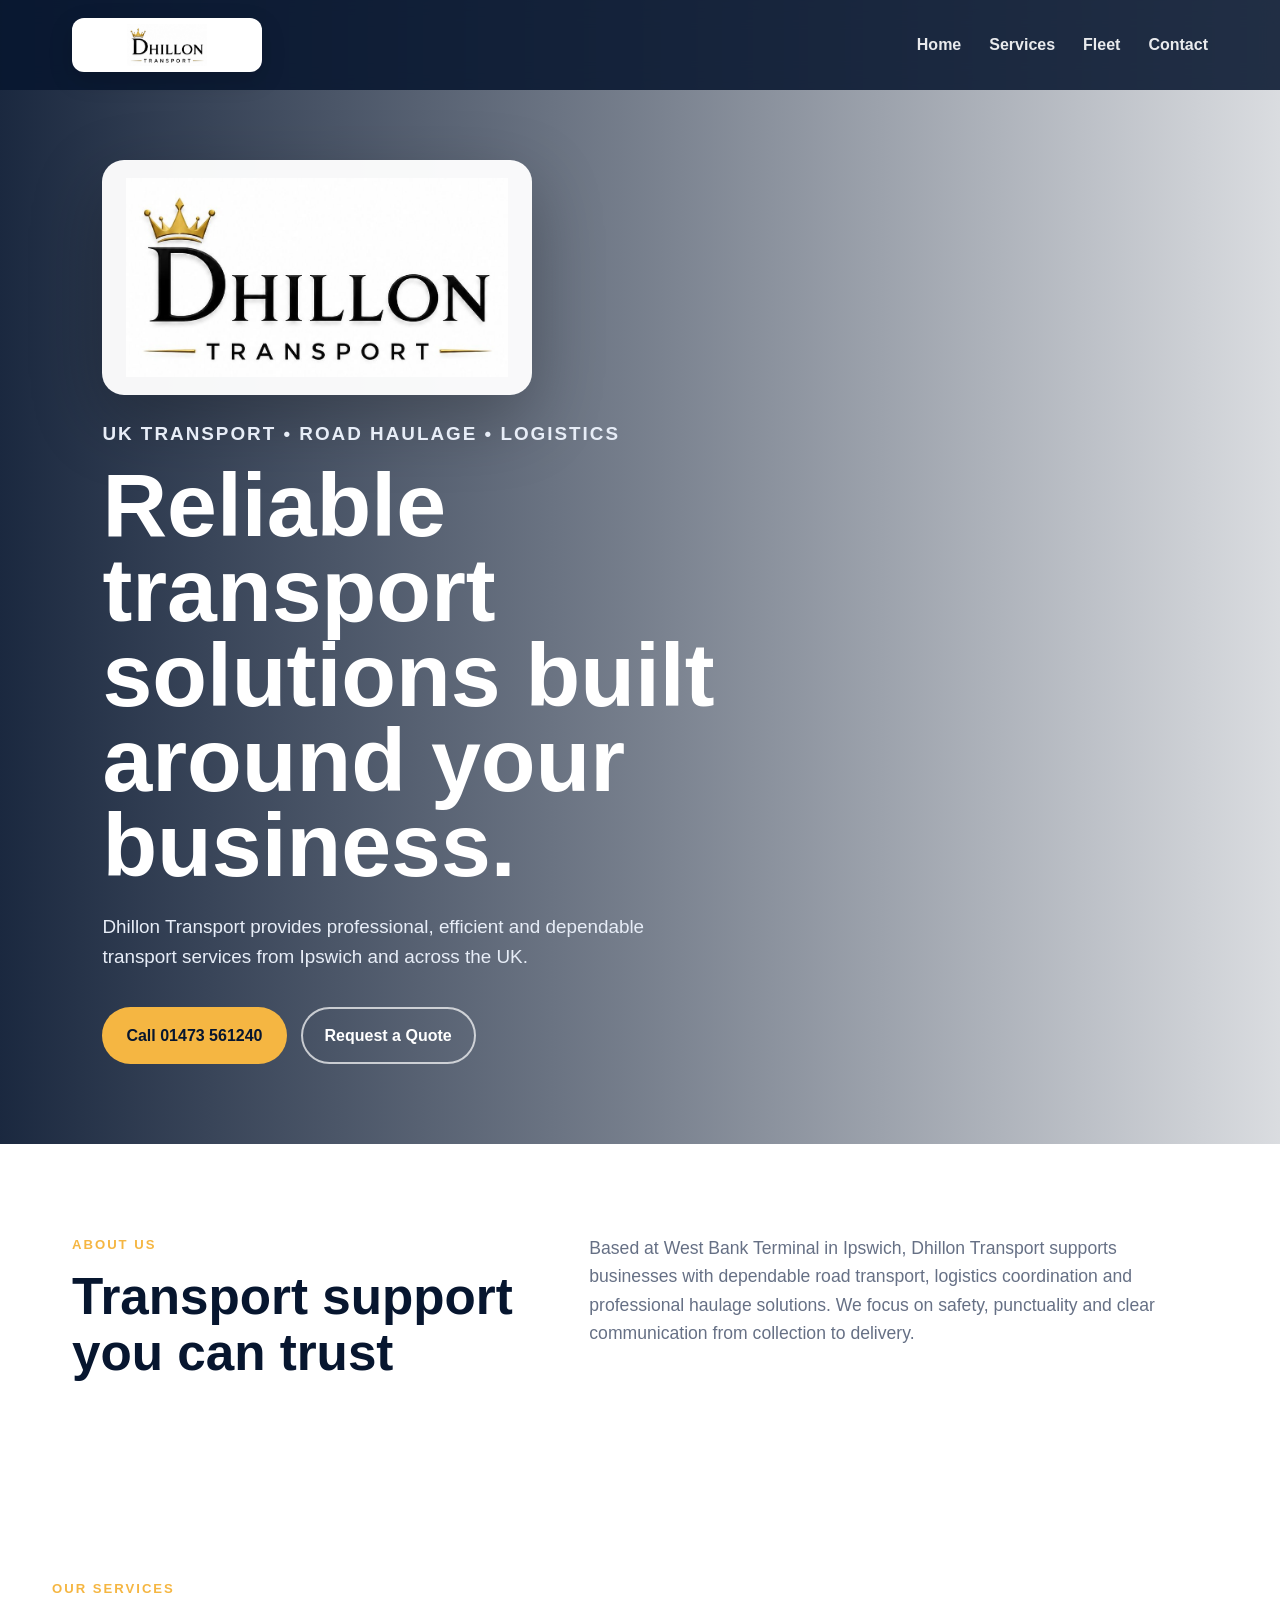
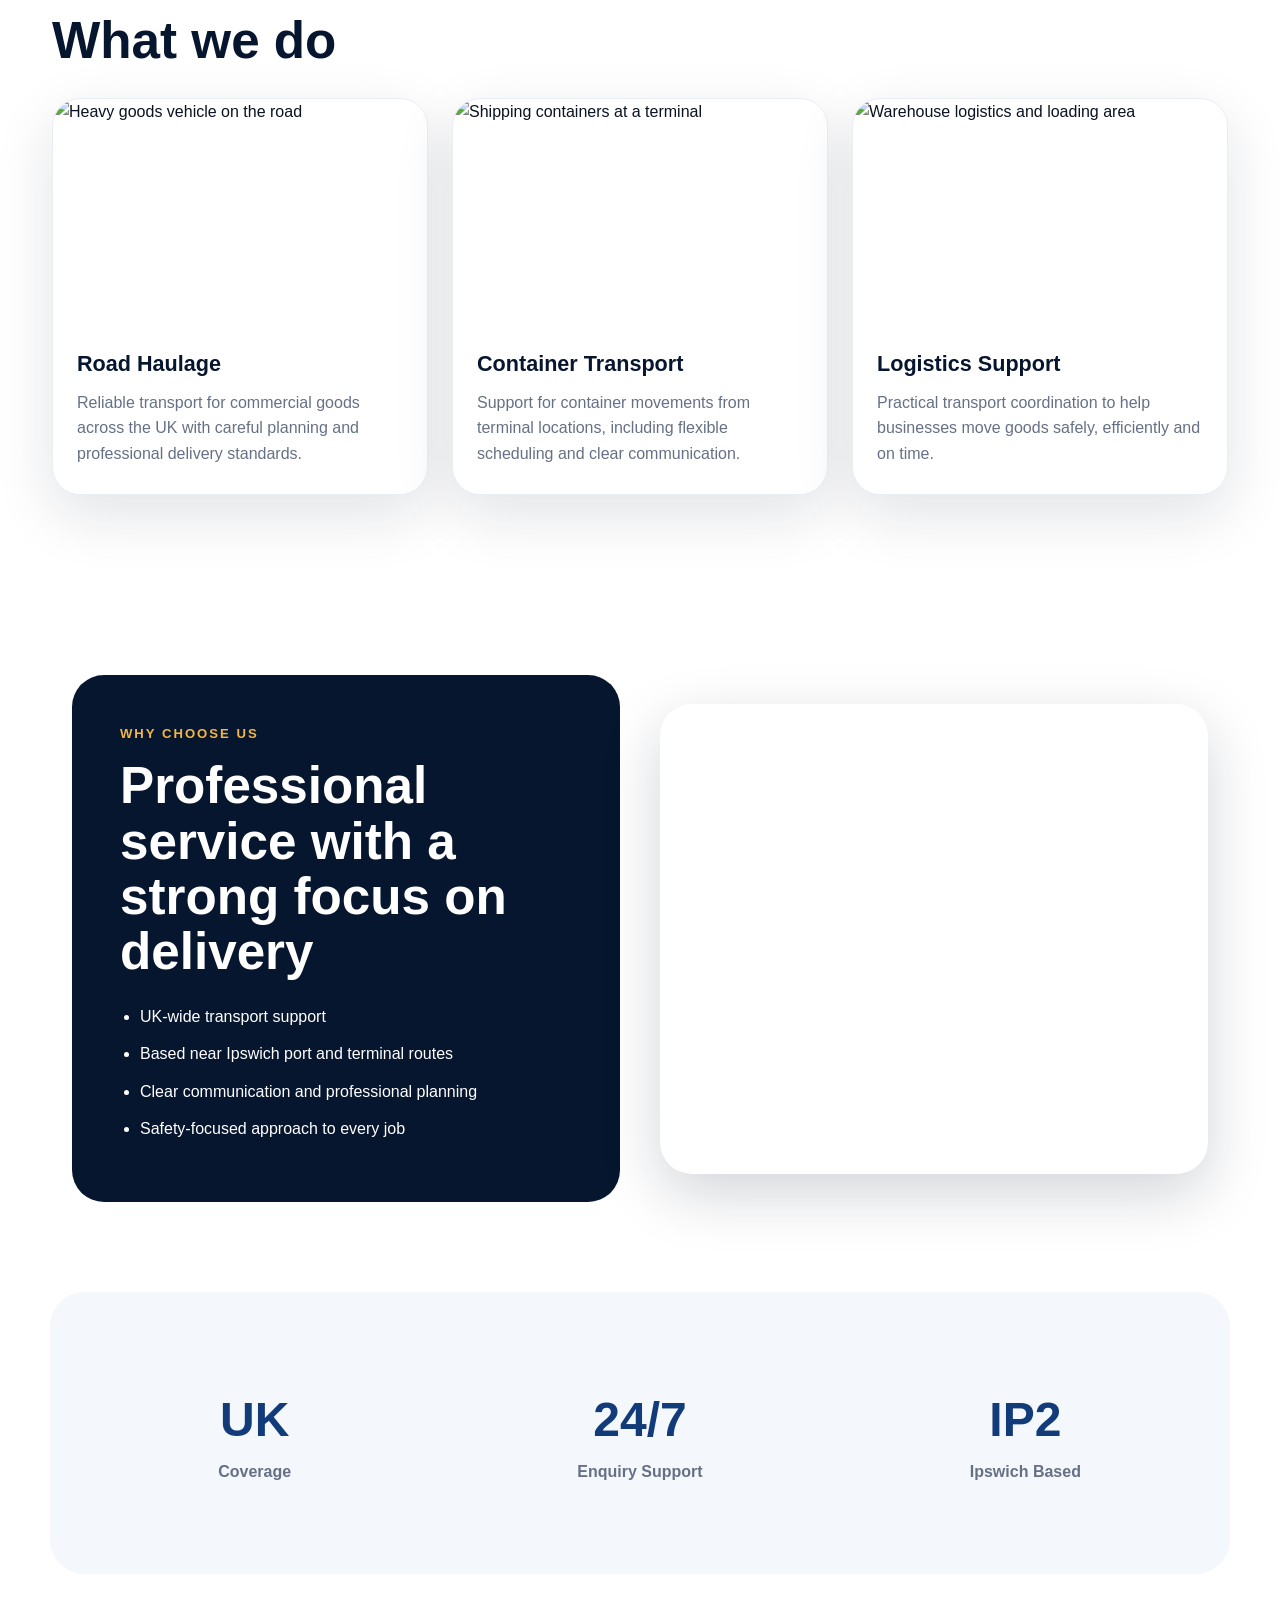
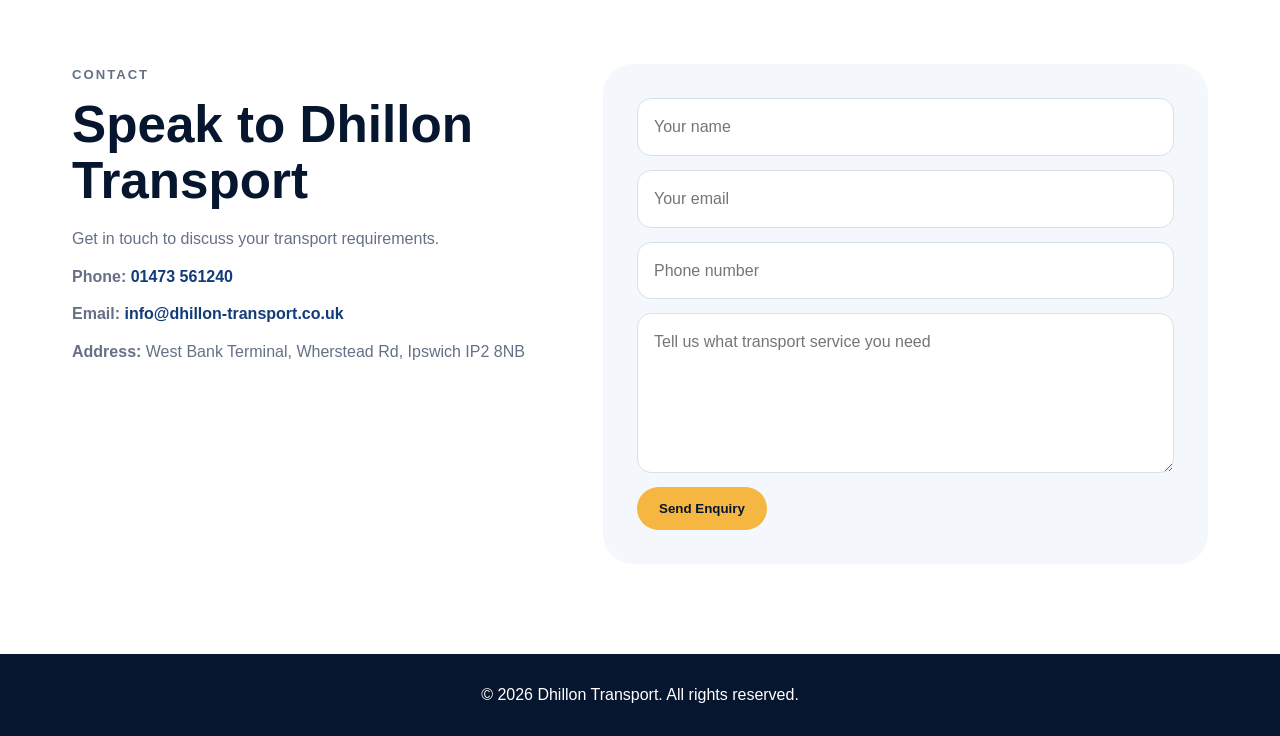
==== index.html @ 4a593ecd "Add files via upload" ====
<!DOCTYPE html>
<html lang="en">
<head>
  <meta charset="UTF-8" />
  <meta name="viewport" content="width=device-width, initial-scale=1.0" />
  <title>Dhillon Transport | UK Road Haulage & Logistics</title>
  <meta name="description" content="Dhillon Transport is a UK transport company based in Ipswich, providing reliable road haulage, container transport and logistics support." />
  <link rel="icon" type="image/png" href="favicon.png" />
  <link rel="stylesheet" href="style.css" />
</head>
<body>
  <header class="site-header">
    <nav class="navbar">
      <a href="#home" class="logo">
        <img src="images/dhillon-logo.jpg" alt="Dhillon Transport logo" class="brand-logo" />
      </a>
      <button class="menu-btn" id="menuBtn">☰</button>
      <div class="nav-links" id="navLinks">
        <a href="#home">Home</a>
        <a href="#services">Services</a>
        <a href="#fleet">Fleet</a>
        <a href="#contact">Contact</a>
      </div>
    </nav>
  </header>

  <main>
    <section id="home" class="hero">
      <div class="hero-overlay"></div>
      <div class="hero-content reveal">
        <img src="images/dhillon-logo.jpg" alt="Dhillon Transport" class="hero-logo" />
        <p class="tagline">UK Transport • Road Haulage • Logistics</p>
        <h1>Reliable transport solutions built around your business.</h1>
        <p>Dhillon Transport provides professional, efficient and dependable transport services from Ipswich and across the UK.</p>
        <div class="hero-actions">
          <a href="tel:01473561240" class="btn primary">Call 01473 561240</a>
          <a href="#contact" class="btn secondary">Request a Quote</a>
        </div>
      </div>
    </section>

    <section class="intro section reveal">
      <div>
        <p class="section-label">About Us</p>
        <h2>Transport support you can trust</h2>
      </div>
      <p>Based at West Bank Terminal in Ipswich, Dhillon Transport supports businesses with dependable road transport, logistics coordination and professional haulage solutions. We focus on safety, punctuality and clear communication from collection to delivery.</p>
    </section>

    <section id="services" class="section services">
      <p class="section-label reveal">Our Services</p>
      <h2 class="reveal">What we do</h2>
      <div class="cards">
        <article class="card reveal">
          <img src="https://images.unsplash.com/photo-1601584115197-04ecc0da31d7?auto=format&fit=crop&w=900&q=80" alt="Heavy goods vehicle on the road" />
          <h3>Road Haulage</h3>
          <p>Reliable transport for commercial goods across the UK with careful planning and professional delivery standards.</p>
        </article>
        <article class="card reveal">
          <img src="https://images.unsplash.com/photo-1578575437130-527eed3abbec?auto=format&fit=crop&w=900&q=80" alt="Shipping containers at a terminal" />
          <h3>Container Transport</h3>
          <p>Support for container movements from terminal locations, including flexible scheduling and clear communication.</p>
        </article>
        <article class="card reveal">
          <img src="https://images.unsplash.com/photo-1586528116311-ad8dd3c8310d?auto=format&fit=crop&w=900&q=80" alt="Warehouse logistics and loading area" />
          <h3>Logistics Support</h3>
          <p>Practical transport coordination to help businesses move goods safely, efficiently and on time.</p>
        </article>
      </div>
    </section>

    <section id="fleet" class="fleet section">
      <div class="fleet-text reveal">
        <p class="section-label">Why Choose Us</p>
        <h2>Professional service with a strong focus on delivery</h2>
        <ul>
          <li>UK-wide transport support</li>
          <li>Based near Ipswich port and terminal routes</li>
          <li>Clear communication and professional planning</li>
          <li>Safety-focused approach to every job</li>
        </ul>
      </div>
      <div class="fleet-image reveal"></div>
    </section>

    <section class="stats section reveal">
      <div><strong>UK</strong><span>Coverage</span></div>
      <div><strong>24/7</strong><span>Enquiry Support</span></div>
      <div><strong>IP2</strong><span>Ipswich Based</span></div>
    </section>

    <section id="contact" class="contact section">
      <div class="contact-info reveal">
        <p class="section-label">Contact</p>
        <h2>Speak to Dhillon Transport</h2>
        <p>Get in touch to discuss your transport requirements.</p>
        <p><strong>Phone:</strong> <a href="tel:01473561240">01473 561240</a></p>
        <p><strong>Email:</strong> <a href="mailto:info@dhillon-transport.co.uk">info@dhillon-transport.co.uk</a></p>
        <p><strong>Address:</strong> West Bank Terminal, Wherstead Rd, Ipswich IP2 8NB</p>
      </div>
      <form class="contact-form reveal">
        <input type="text" placeholder="Your name" required />
        <input type="email" placeholder="Your email" required />
        <input type="tel" placeholder="Phone number" />
        <textarea placeholder="Tell us what transport service you need" rows="5"></textarea>
        <button type="submit" class="btn primary">Send Enquiry</button>
      </form>
    </section>
  </main>

  <footer>
    <p>© <span id="year"></span> Dhillon Transport. All rights reserved.</p>
  </footer>

  <script src="script.js"></script>
</body>
</html>
---- style.css ----
:root {
  --navy: #07162f;
  --blue: #123b7a;
  --gold: #f5b642;
  --white: #ffffff;
  --muted: #667085;
  --light: #f4f7fb;
  --dark: #0b1220;
}

* { box-sizing: border-box; margin: 0; padding: 0; }
html { scroll-behavior: smooth; }
body { font-family: Arial, sans-serif; color: var(--dark); background: var(--white); line-height: 1.6; }
a { color: inherit; text-decoration: none; }
img { width: 100%; display: block; }

.site-header { position: fixed; top: 0; width: 100%; z-index: 1000; background: rgba(7, 22, 47, 0.88); backdrop-filter: blur(12px); }
.navbar { max-width: 1180px; margin: auto; padding: 18px 22px; display: flex; align-items: center; justify-content: space-between; color: white; }
.logo { display: flex; align-items: center; }
.brand-logo { width: 190px; height: 54px; object-fit: contain; background: white; border-radius: 12px; padding: 6px 10px; box-shadow: 0 8px 24px rgba(0,0,0,.15); }
.hero-logo { width: min(430px, 92vw); background: rgba(255,255,255,.96); border-radius: 22px; padding: 18px 24px; margin-bottom: 24px; box-shadow: 0 24px 70px rgba(0,0,0,.25); }
.nav-links { display: flex; gap: 28px; align-items: center; }
.nav-links a { font-weight: 600; opacity: .9; }
.nav-links a:hover { color: var(--gold); }
.menu-btn { display: none; background: none; border: 0; color: white; font-size: 1.8rem; }

.hero { min-height: 100vh; position: relative; display: flex; align-items: center; background: url('https://images.unsplash.com/photo-1616432043562-3671ea2e5242?auto=format&fit=crop&w=1800&q=80') center/cover no-repeat; color: white; }
.hero-overlay { position: absolute; inset: 0; background: linear-gradient(90deg, rgba(7,22,47,.92), rgba(7,22,47,.55), rgba(7,22,47,.15)); }
.hero-content { position: relative; max-width: 820px; padding: 160px 8% 80px; }
.tagline, .section-label { color: var(--gold); font-weight: 800; letter-spacing: 2px; text-transform: uppercase; font-size: .82rem; margin-bottom: 14px; }
h1 { font-size: clamp(2.7rem, 7vw, 5.8rem); line-height: .95; margin-bottom: 24px; }
h2 { font-size: clamp(2rem, 4vw, 3.3rem); line-height: 1.08; margin-bottom: 18px; color: var(--navy); }
h3 { color: var(--navy); margin: 18px 0 8px; font-size: 1.35rem; }
.hero-content p { max-width: 670px; font-size: 1.18rem; color: #e7edf7; }
.hero-actions { margin-top: 34px; display: flex; gap: 14px; flex-wrap: wrap; }
.btn { display: inline-block; padding: 14px 22px; border-radius: 999px; font-weight: 800; border: 2px solid transparent; cursor: pointer; }
.btn.primary { background: var(--gold); color: var(--navy); }
.btn.secondary { border-color: rgba(255,255,255,.7); color: white; }
.btn:hover { transform: translateY(-2px); transition: .25s; }

.section { max-width: 1180px; margin: auto; padding: 90px 22px; }
.intro { display: grid; grid-template-columns: .85fr 1.15fr; gap: 60px; align-items: start; }
.intro p:last-child { font-size: 1.1rem; color: var(--muted); }
.services { max-width: 1220px; }
.cards { display: grid; grid-template-columns: repeat(3, 1fr); gap: 24px; margin-top: 30px; }
.card { background: white; border-radius: 28px; overflow: hidden; box-shadow: 0 20px 60px rgba(7,22,47,.12); border: 1px solid #e9eef5; }
.card img { height: 230px; object-fit: cover; }
.card h3, .card p { padding-left: 24px; padding-right: 24px; }
.card p { color: var(--muted); padding-bottom: 28px; }

.fleet { display: grid; grid-template-columns: 1fr 1fr; gap: 40px; align-items: center; }
.fleet-text { background: var(--navy); color: white; padding: 48px; border-radius: 32px; }
.fleet-text h2 { color: white; }
.fleet-text ul { margin-left: 20px; margin-top: 24px; }
.fleet-text li { margin-bottom: 12px; }
.fleet-image { min-height: 470px; border-radius: 32px; background: url('https://images.unsplash.com/photo-1501700493788-fa1a4fc9fe62?auto=format&fit=crop&w=1000&q=80') center/cover no-repeat; box-shadow: 0 20px 60px rgba(7,22,47,.18); }

.stats { background: var(--light); border-radius: 34px; display: grid; grid-template-columns: repeat(3, 1fr); text-align: center; gap: 20px; }
.stats strong { font-size: 3rem; color: var(--blue); display: block; }
.stats span { color: var(--muted); font-weight: 700; }

.contact { display: grid; grid-template-columns: .9fr 1.1fr; gap: 36px; align-items: start; }
.contact-info p { margin-bottom: 12px; color: var(--muted); }
.contact-info a { color: var(--blue); font-weight: 700; }
.contact-form { background: var(--light); padding: 34px; border-radius: 30px; display: grid; gap: 14px; }
input, textarea { width: 100%; padding: 15px 16px; border: 1px solid #d8e0ea; border-radius: 14px; font: inherit; }
textarea { resize: vertical; }
.contact-form .btn { border: 0; width: fit-content; }

footer { background: var(--navy); color: white; text-align: center; padding: 28px; }

.reveal { opacity: 0; transform: translateY(26px); transition: .8s ease; }
.reveal.active { opacity: 1; transform: translateY(0); }

@media (max-width: 820px) {
  .menu-btn { display: block; }
  .nav-links { position: absolute; top: 78px; left: 0; width: 100%; background: var(--navy); padding: 20px; flex-direction: column; display: none; }
  .nav-links.open { display: flex; }
  .intro, .fleet, .contact, .cards, .stats { grid-template-columns: 1fr; }
  .section { padding: 70px 20px; }
  .hero-content { padding-left: 24px; padding-right: 24px; }
}
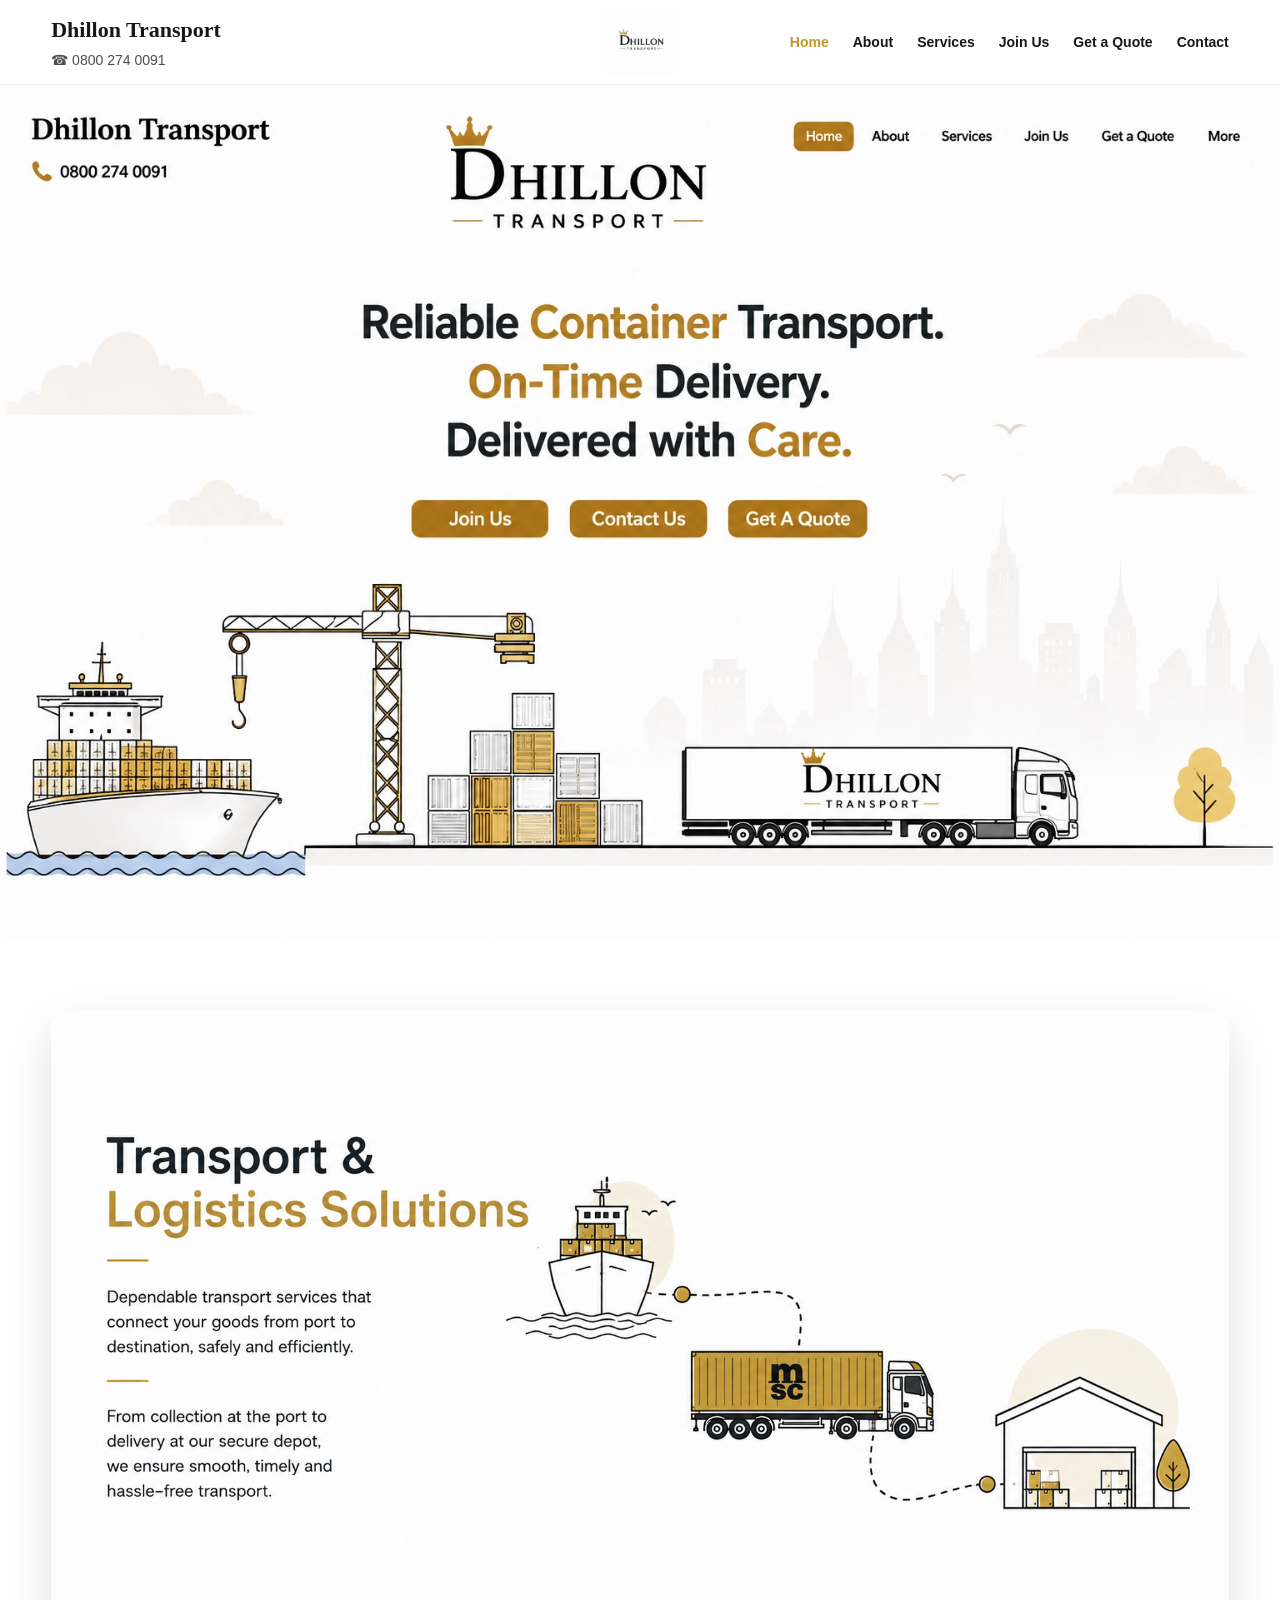
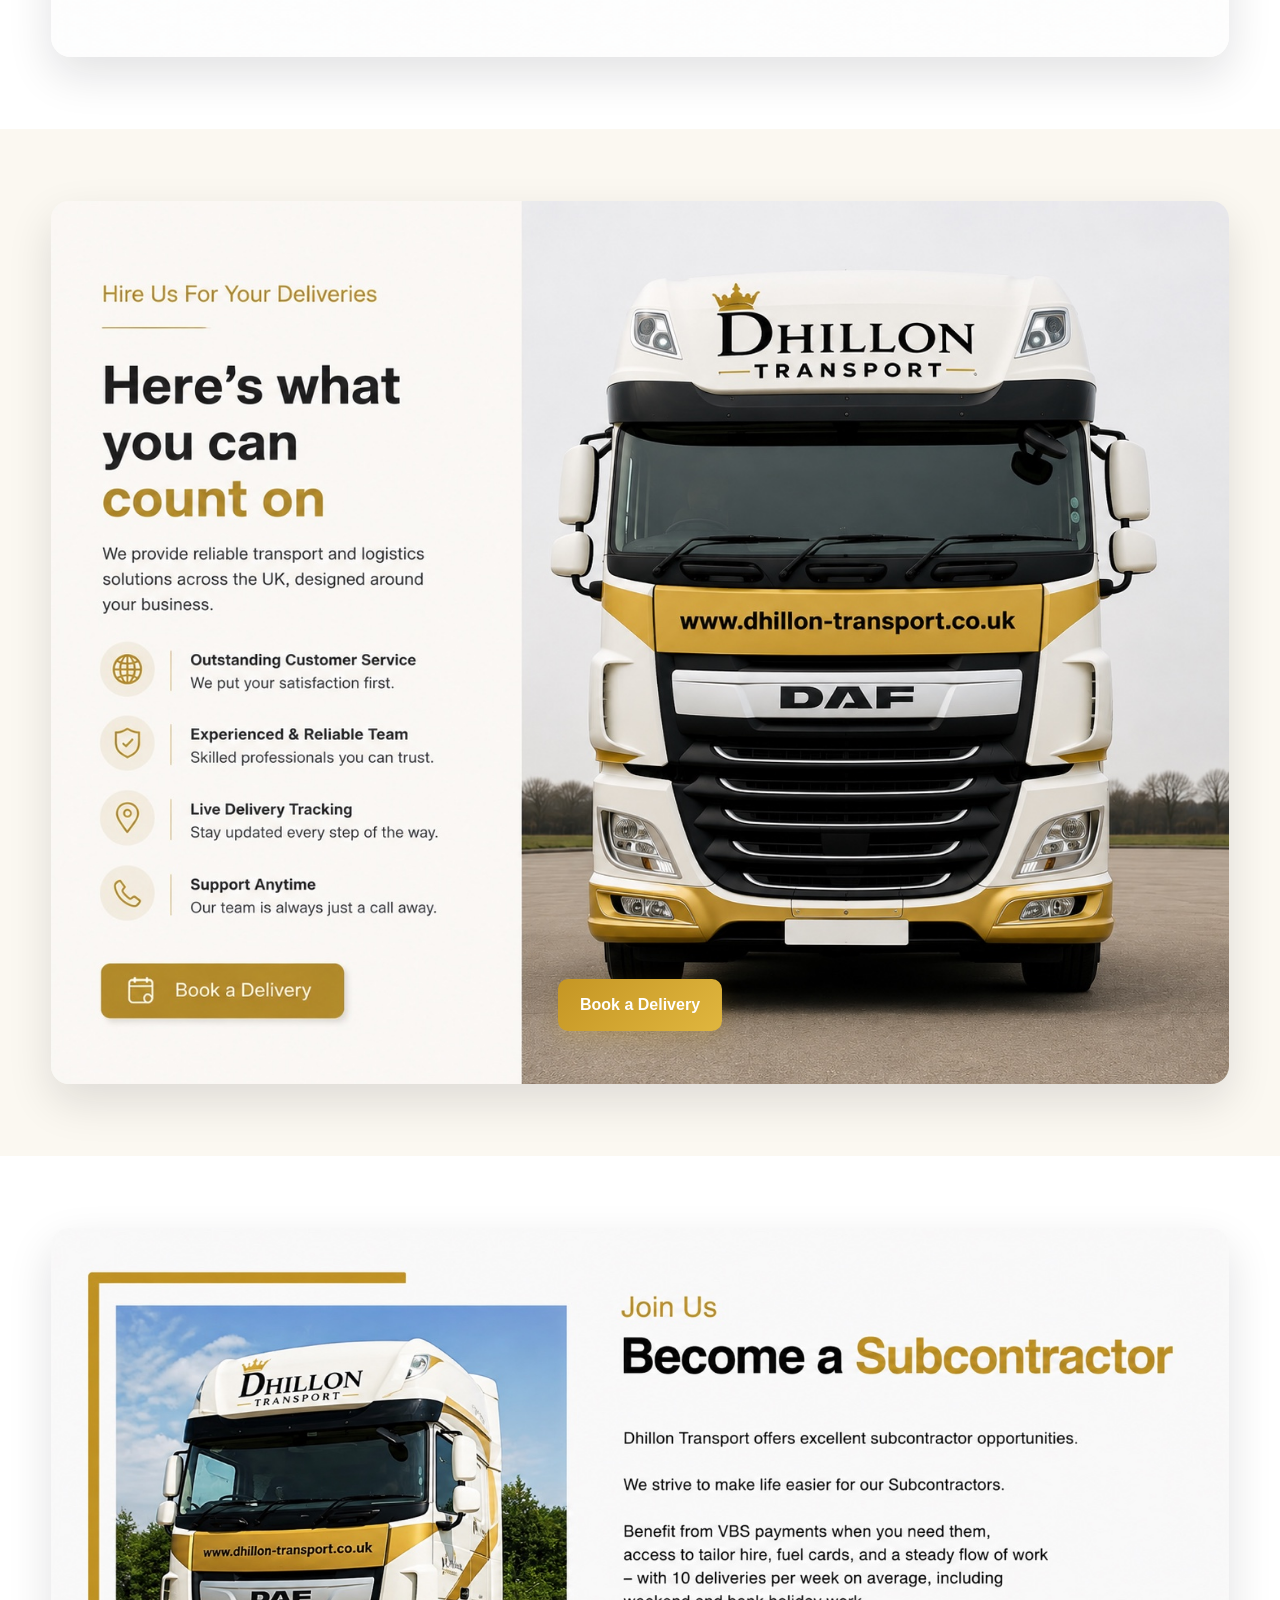
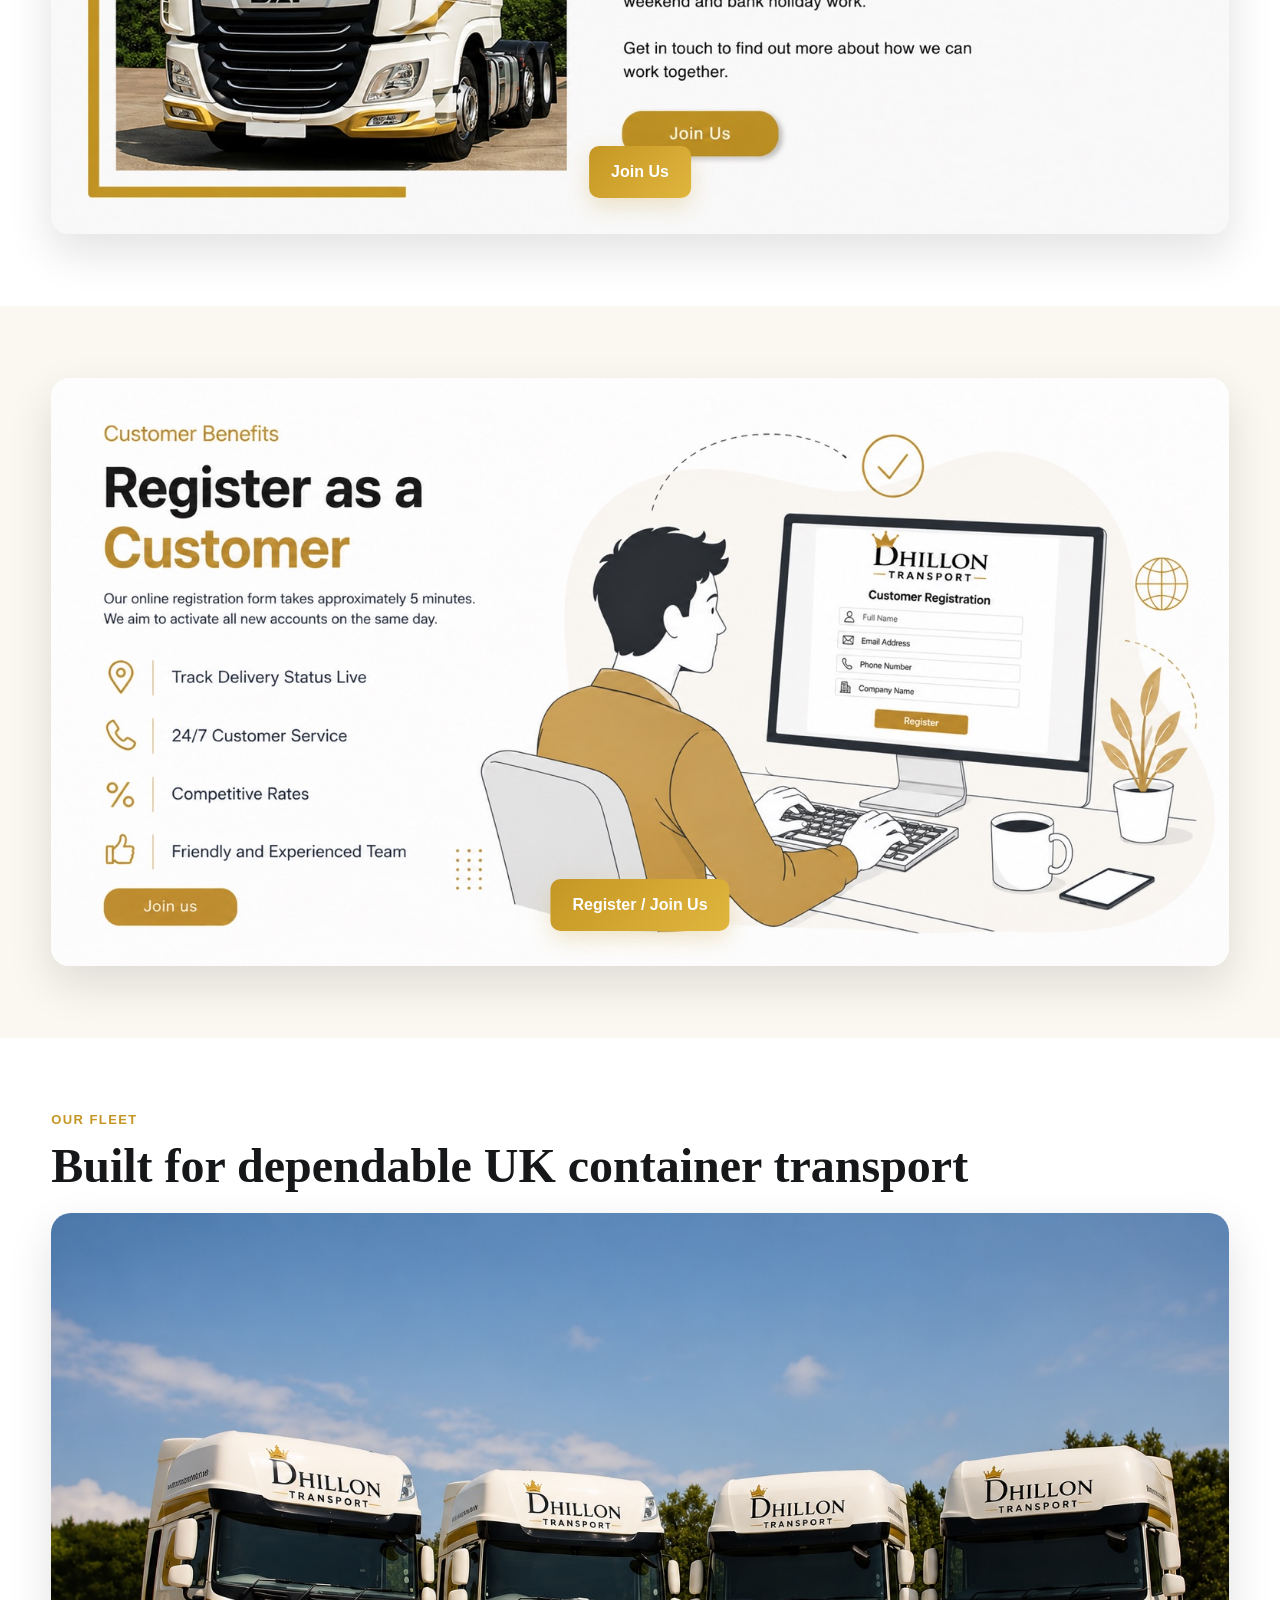
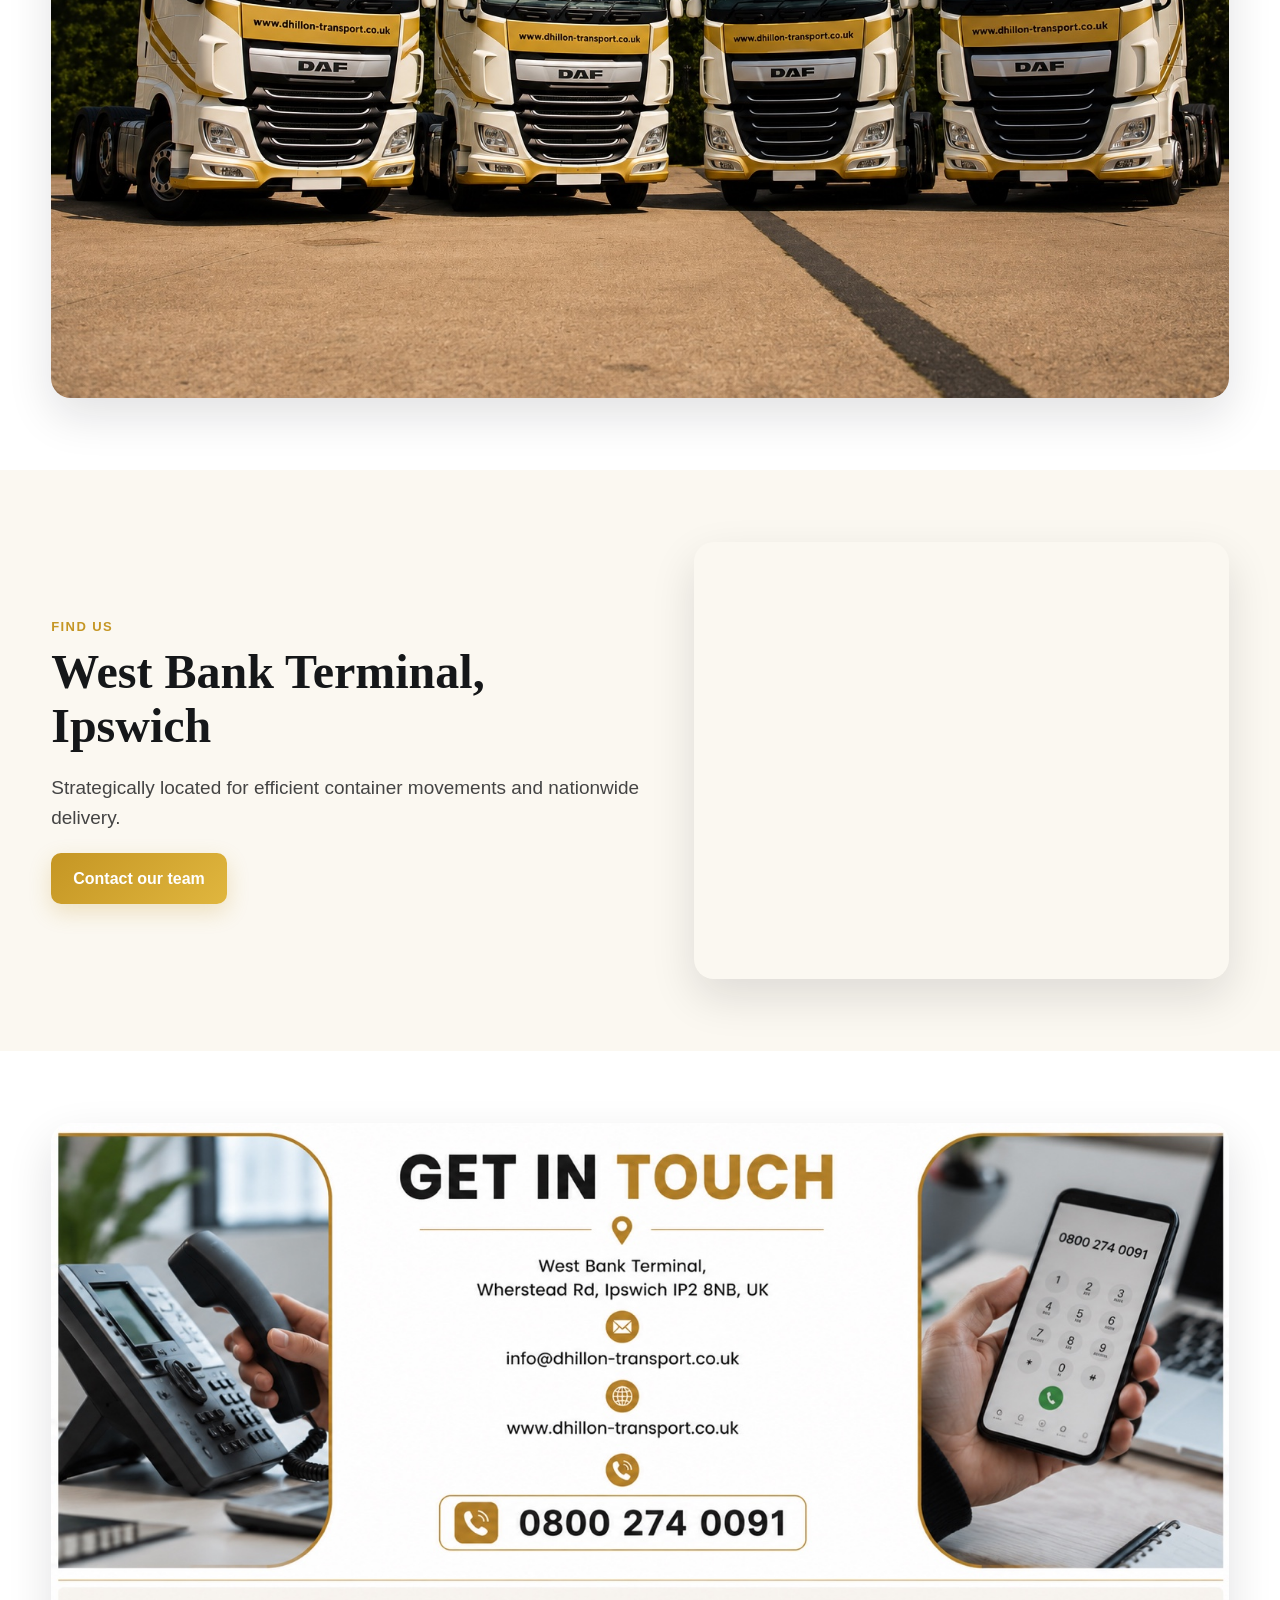
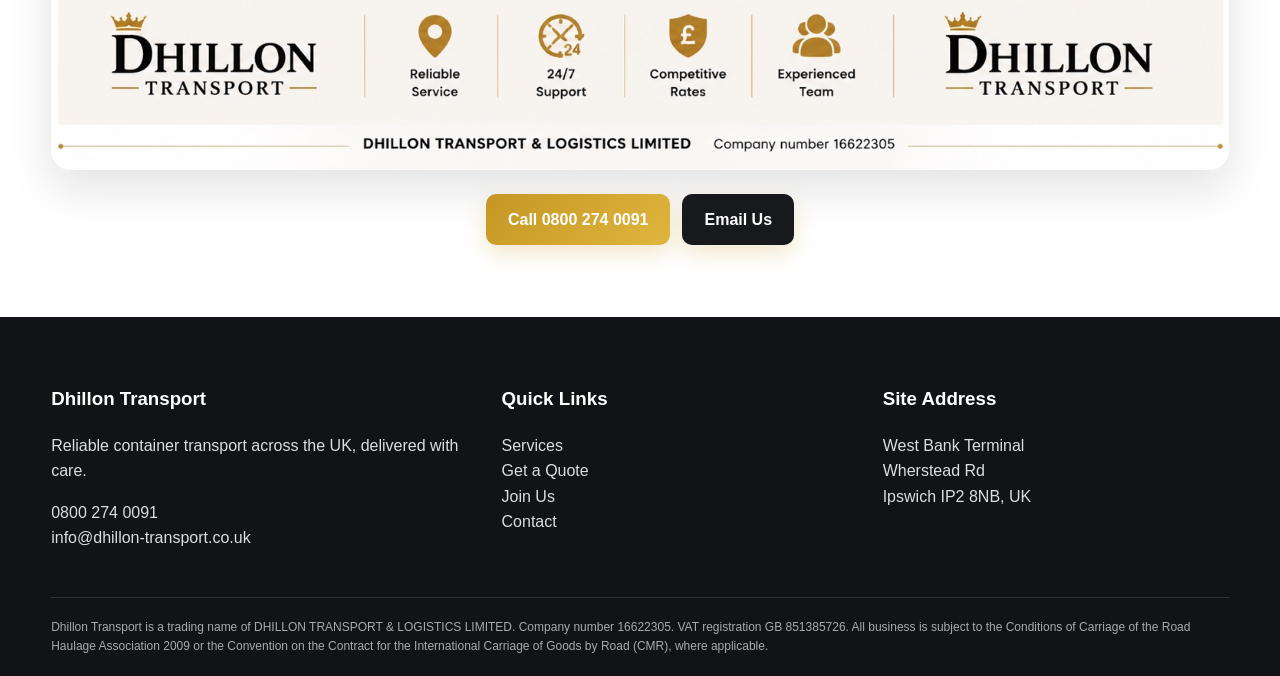
==== commit dde4d12c: "Add files via upload" ====
--- a/index.html
+++ b/index.html
@@ -1,117 +1,45 @@
-<!DOCTYPE html>
-<html lang="en">
-<head>
-  <meta charset="UTF-8" />
-  <meta name="viewport" content="width=device-width, initial-scale=1.0" />
-  <title>Dhillon Transport | UK Road Haulage & Logistics</title>
-  <meta name="description" content="Dhillon Transport is a UK transport company based in Ipswich, providing reliable road haulage, container transport and logistics support." />
-  <link rel="icon" type="image/png" href="favicon.png" />
-  <link rel="stylesheet" href="style.css" />
-</head>
-<body>
-  <header class="site-header">
-    <nav class="navbar">
-      <a href="#home" class="logo">
-        <img src="images/dhillon-logo.jpg" alt="Dhillon Transport logo" class="brand-logo" />
-      </a>
-      <button class="menu-btn" id="menuBtn">☰</button>
-      <div class="nav-links" id="navLinks">
-        <a href="#home">Home</a>
-        <a href="#services">Services</a>
-        <a href="#fleet">Fleet</a>
-        <a href="#contact">Contact</a>
-      </div>
-    </nav>
-  </header>
-
-  <main>
-    <section id="home" class="hero">
-      <div class="hero-overlay"></div>
-      <div class="hero-content reveal">
-        <img src="images/dhillon-logo.jpg" alt="Dhillon Transport" class="hero-logo" />
-        <p class="tagline">UK Transport • Road Haulage • Logistics</p>
-        <h1>Reliable transport solutions built around your business.</h1>
-        <p>Dhillon Transport provides professional, efficient and dependable transport services from Ipswich and across the UK.</p>
-        <div class="hero-actions">
-          <a href="tel:01473561240" class="btn primary">Call 01473 561240</a>
-          <a href="#contact" class="btn secondary">Request a Quote</a>
-        </div>
-      </div>
-    </section>
-
-    <section class="intro section reveal">
-      <div>
-        <p class="section-label">About Us</p>
-        <h2>Transport support you can trust</h2>
-      </div>
-      <p>Based at West Bank Terminal in Ipswich, Dhillon Transport supports businesses with dependable road transport, logistics coordination and professional haulage solutions. We focus on safety, punctuality and clear communication from collection to delivery.</p>
-    </section>
-
-    <section id="services" class="section services">
-      <p class="section-label reveal">Our Services</p>
-      <h2 class="reveal">What we do</h2>
-      <div class="cards">
-        <article class="card reveal">
-          <img src="https://images.unsplash.com/photo-1601584115197-04ecc0da31d7?auto=format&fit=crop&w=900&q=80" alt="Heavy goods vehicle on the road" />
-          <h3>Road Haulage</h3>
-          <p>Reliable transport for commercial goods across the UK with careful planning and professional delivery standards.</p>
-        </article>
-        <article class="card reveal">
-          <img src="https://images.unsplash.com/photo-1578575437130-527eed3abbec?auto=format&fit=crop&w=900&q=80" alt="Shipping containers at a terminal" />
-          <h3>Container Transport</h3>
-          <p>Support for container movements from terminal locations, including flexible scheduling and clear communication.</p>
-        </article>
-        <article class="card reveal">
-          <img src="https://images.unsplash.com/photo-1586528116311-ad8dd3c8310d?auto=format&fit=crop&w=900&q=80" alt="Warehouse logistics and loading area" />
-          <h3>Logistics Support</h3>
-          <p>Practical transport coordination to help businesses move goods safely, efficiently and on time.</p>
-        </article>
-      </div>
-    </section>
-
-    <section id="fleet" class="fleet section">
-      <div class="fleet-text reveal">
-        <p class="section-label">Why Choose Us</p>
-        <h2>Professional service with a strong focus on delivery</h2>
-        <ul>
-          <li>UK-wide transport support</li>
-          <li>Based near Ipswich port and terminal routes</li>
-          <li>Clear communication and professional planning</li>
-          <li>Safety-focused approach to every job</li>
-        </ul>
-      </div>
-      <div class="fleet-image reveal"></div>
-    </section>
-
-    <section class="stats section reveal">
-      <div><strong>UK</strong><span>Coverage</span></div>
-      <div><strong>24/7</strong><span>Enquiry Support</span></div>
-      <div><strong>IP2</strong><span>Ipswich Based</span></div>
-    </section>
-
-    <section id="contact" class="contact section">
-      <div class="contact-info reveal">
-        <p class="section-label">Contact</p>
-        <h2>Speak to Dhillon Transport</h2>
-        <p>Get in touch to discuss your transport requirements.</p>
-        <p><strong>Phone:</strong> <a href="tel:01473561240">01473 561240</a></p>
-        <p><strong>Email:</strong> <a href="mailto:info@dhillon-transport.co.uk">info@dhillon-transport.co.uk</a></p>
-        <p><strong>Address:</strong> West Bank Terminal, Wherstead Rd, Ipswich IP2 8NB</p>
-      </div>
-      <form class="contact-form reveal">
-        <input type="text" placeholder="Your name" required />
-        <input type="email" placeholder="Your email" required />
-        <input type="tel" placeholder="Phone number" />
-        <textarea placeholder="Tell us what transport service you need" rows="5"></textarea>
-        <button type="submit" class="btn primary">Send Enquiry</button>
-      </form>
-    </section>
-  </main>
-
-  <footer>
-    <p>© <span id="year"></span> Dhillon Transport. All rights reserved.</p>
-  </footer>
-
-  <script src="script.js"></script>
-</body>
-</html>
+<!doctype html><html lang="en"><head><meta charset="utf-8"><meta name="viewport" content="width=device-width,initial-scale=1">
+<title>Home | Dhillon Transport</title><meta name="description" content="Dhillon Transport & Logistics - reliable container transport throughout the UK.">
+<link rel="icon" href="/favicon.ico"><link rel="stylesheet" href="/assets/css/style.css"></head><body>
+<header class="site-header"><div class="container navbar">
+      <div class="brand-small"><strong>Dhillon Transport</strong><a class="phone" href="tel:08002740091">☎ 0800 274 0091</a></div>
+      <a class="logo" href="/"><img src="/images/logo.png" alt="Dhillon Transport"></a>
+      <nav class="nav-links"><a class="active" href="/">Home</a><a class="" href="/about">About</a><a class="" href="/services">Services</a><a class="" href="/join-us">Join Us</a><a class="" href="/get-a-quote">Get a Quote</a><a class="" href="/contact">Contact</a></nav><button class="menu-btn" aria-label="Menu">☰</button>
+    </div></header>
+<main>
+<section class="hero-image">
+  <img src="/images/home-hero.jpg" alt="Dhillon Transport container transport homepage">
+  <a class="hotspot" href="/join-us" aria-label="Join Us" style="left:32.1%;top:48.6%;width:10.8%;height:4.8%"></a>
+  <a class="hotspot" href="/contact" aria-label="Contact Us" style="left:44.5%;top:48.6%;width:10.8%;height:4.8%"></a>
+  <a class="hotspot" href="/get-a-quote" aria-label="Get a Quote" style="left:56.9%;top:48.6%;width:11%;height:4.8%"></a>
+</section>
+<section class="section"><div class="container">
+  <div class="banner-img"><img src="/images/transport-solutions.png" alt="Transport and logistics solutions"></div>
+</div></section>
+<section class="section alt"><div class="container">
+  <div class="visual-link"><img src="/images/delivery-benefits.jpg" alt="Reliable transport benefits"><a class="btn overlay-btn" href="/get-a-quote">Book a Delivery</a></div>
+</div></section>
+<section class="section"><div class="container">
+  <div class="visual-link"><img src="/images/subcontractor.jpg" alt="Become a subcontractor"><a class="btn overlay-btn" href="/join-us">Join Us</a></div>
+</div></section>
+<section class="section alt"><div class="container">
+  <div class="visual-link"><img src="/images/customer-register.jpg" alt="Register as a customer"><a class="btn overlay-btn" href="/join-us">Register / Join Us</a></div>
+</div></section>
+<section class="section"><div class="container">
+  <div class="eyebrow">Our Fleet</div><h2>Built for dependable UK container transport</h2>
+  <div class="banner-img"><img src="/images/fleet.jpg" alt="Dhillon Transport fleet"></div>
+</div></section>
+<section class="section alt"><div class="container split">
+  <div><div class="eyebrow">Find Us</div><h2>West Bank Terminal, Ipswich</h2><p class="lead">Strategically located for efficient container movements and nationwide delivery.</p><a class="btn" href="/contact">Contact our team</a></div>
+  <div class="map-wrap"><iframe loading="lazy" allowfullscreen src="https://www.google.com/maps?q=West%20Bank%20Terminal%2C%20Wherstead%20Rd%2C%20Ipswich%20IP2%208NB%2C%20UK&output=embed"></iframe></div>
+</div></section>
+<section class="section"><div class="container"><div class="banner-img"><img src="/images/contact-banner.jpg" alt="Dhillon Transport contact details"></div>
+<div style="display:flex;gap:12px;justify-content:center;flex-wrap:wrap;margin-top:24px"><a class="btn" href="tel:08002740091">Call 0800 274 0091</a><a class="btn dark" href="mailto:info@dhillon-transport.co.uk">Email Us</a></div></div></section>
+</main><footer class="footer"><div class="container">
+    <div class="footer-grid">
+      <div><h3>Dhillon Transport</h3><p>Reliable container transport across the UK, delivered with care.</p><p><a href="tel:08002740091">0800 274 0091</a><br><a href="mailto:info@dhillon-transport.co.uk">info@dhillon-transport.co.uk</a></p></div>
+      <div><h3>Quick Links</h3><p><a href="/services">Services</a><br><a href="/get-a-quote">Get a Quote</a><br><a href="/join-us">Join Us</a><br><a href="/contact">Contact</a></p></div>
+      <div><h3>Site Address</h3><p>West Bank Terminal<br>Wherstead Rd<br>Ipswich IP2 8NB, UK</p></div>
+    </div>
+    <div class="legal">Dhillon Transport is a trading name of DHILLON TRANSPORT &amp; LOGISTICS LIMITED. Company number 16622305. VAT registration GB 851385726. All business is subject to the Conditions of Carriage of the Road Haulage Association 2009 or the Convention on the Contract for the International Carriage of Goods by Road (CMR), where applicable.</div>
+    </div></footer><script src="/assets/js/script.js"></script></body></html>
--- a/assets/css/style.css
+++ b/assets/css/style.css
@@ -0,0 +1,23 @@
+
+:root{--gold:#c59624;--gold2:#e0b63e;--ink:#151719;--muted:#676b70;--cream:#fbf8f1;--line:#eadfca;--shadow:0 18px 45px rgba(18,20,22,.12)}
+*{box-sizing:border-box}html{scroll-behavior:smooth}body{margin:0;font-family:Inter,Arial,Helvetica,sans-serif;color:var(--ink);background:#fff;line-height:1.6}
+img{max-width:100%;display:block}a{color:inherit;text-decoration:none}.container{width:min(1180px,92%);margin:auto}
+.site-header{position:sticky;top:0;z-index:40;background:rgba(255,255,255,.96);backdrop-filter:blur(10px);border-bottom:1px solid #eee}
+.navbar{height:84px;display:grid;grid-template-columns:1fr auto 1fr;align-items:center;gap:24px}.brand-small strong{display:block;font-family:Georgia,serif;font-size:22px}.brand-small a.phone{font-size:14px;color:#4d4d4d}
+.logo img{width:180px;height:66px;object-fit:contain}.nav-links{display:flex;justify-content:flex-end;gap:24px;align-items:center;font-size:14px;font-weight:700}.nav-links a:hover,.nav-links a.active{color:var(--gold)}
+.menu-btn{display:none;border:1px solid var(--line);background:#fff;border-radius:10px;padding:10px 12px;font-size:20px}
+.btn{display:inline-flex;align-items:center;justify-content:center;gap:8px;background:linear-gradient(135deg,var(--gold),var(--gold2));color:white;padding:13px 22px;border-radius:10px;border:0;font-weight:800;box-shadow:0 8px 22px rgba(197,150,36,.24);cursor:pointer}.btn:hover{transform:translateY(-1px)}.btn.dark{background:#17191c}.btn.outline{background:#fff;color:var(--ink);border:1px solid var(--gold);box-shadow:none}
+.hero-image{position:relative;background:#fff}.hero-image img{width:100%;height:auto}.hotspot{position:absolute;display:block;border-radius:10px}.hotspot:hover{outline:3px solid rgba(197,150,36,.35)}
+.section{padding:72px 0}.section.alt{background:var(--cream)}.eyebrow{color:var(--gold);font-weight:800;letter-spacing:.11em;text-transform:uppercase;font-size:13px}.section h1,.section h2{font-family:Georgia,serif;line-height:1.12;margin:8px 0 20px}.section h1{font-size:clamp(38px,5vw,68px)}.section h2{font-size:clamp(30px,4vw,48px)}.lead{font-size:19px;color:#444;max-width:760px}
+.split{display:grid;grid-template-columns:1.05fr .95fr;gap:52px;align-items:center}.card{background:#fff;border:1px solid #eee;border-radius:20px;box-shadow:var(--shadow);overflow:hidden}.card.pad{padding:30px}
+.visual-link{position:relative;border-radius:18px;overflow:hidden;box-shadow:var(--shadow)}.visual-link img{width:100%}.visual-link .overlay-btn{position:absolute;left:50%;bottom:6%;transform:translateX(-50%)}
+.grid-3{display:grid;grid-template-columns:repeat(3,1fr);gap:22px}.grid-4{display:grid;grid-template-columns:repeat(4,1fr);gap:18px}.feature{padding:24px;border:1px solid #eee;border-radius:16px;background:#fff}.feature b{display:block;font-size:18px;margin-bottom:6px}.feature span{color:var(--muted)}
+.banner-img{border-radius:20px;box-shadow:var(--shadow);overflow:hidden}.banner-img img{width:100%;height:auto}
+.map-wrap{border-radius:20px;overflow:hidden;box-shadow:var(--shadow);min-height:430px}.map-wrap iframe{width:100%;height:430px;border:0}
+.form-shell{max-width:930px;margin:auto;background:rgba(255,255,255,.96);padding:34px;border-radius:22px;box-shadow:var(--shadow);border:1px solid rgba(255,255,255,.8)}.form-grid{display:grid;grid-template-columns:repeat(2,1fr);gap:18px}.field.full{grid-column:1/-1}.field label{font-weight:800;font-size:14px;display:block;margin-bottom:7px}.field input,.field select,.field textarea{width:100%;padding:14px 15px;border:1px solid #d8d8d8;border-radius:10px;font:inherit;background:#fff}.field textarea{min-height:140px;resize:vertical}.form-bg{position:relative;background-size:cover;background-position:center;padding:90px 0}.form-bg:before{content:"";position:absolute;inset:0;background:rgba(15,16,18,.55);backdrop-filter:blur(4px)}.form-bg>.container{position:relative}
+.faq details{border-bottom:1px solid #ddd;padding:18px 0}.faq summary{cursor:pointer;font-weight:800;font-size:18px}.faq p{color:#555}
+.footer{background:#111316;color:#ddd;padding:48px 0 20px}.footer-grid{display:grid;grid-template-columns:1.2fr 1fr 1fr;gap:35px}.footer h3{color:white}.footer a{color:#ddd}.footer a:hover{color:var(--gold)}.legal{border-top:1px solid #303237;margin-top:30px;padding-top:20px;font-size:12px;color:#aaa}
+.page-hero{padding:70px 0;background:linear-gradient(180deg,#fff,var(--cream));border-bottom:1px solid var(--line)}.page-hero .container{display:grid;grid-template-columns:1fr .8fr;gap:48px;align-items:center}.page-hero img{border-radius:18px;box-shadow:var(--shadow)}
+.notice{background:#fff7df;border-left:4px solid var(--gold);padding:14px 16px;border-radius:8px;color:#594817;font-size:14px;margin:20px 0}
+@media(max-width:900px){.navbar{grid-template-columns:1fr auto}.brand-small{display:none}.logo{justify-self:start}.nav-links{display:none;position:absolute;top:84px;left:0;right:0;background:white;flex-direction:column;padding:24px;border-bottom:1px solid #eee}.nav-links.open{display:flex}.menu-btn{display:block}.split,.page-hero .container{grid-template-columns:1fr}.grid-3,.grid-4{grid-template-columns:1fr 1fr}.footer-grid{grid-template-columns:1fr}.form-grid{grid-template-columns:1fr}.field.full{grid-column:auto}}
+@media(max-width:600px){.section{padding:48px 0}.grid-3,.grid-4{grid-template-columns:1fr}.logo img{width:145px}.navbar{height:72px}.nav-links{top:72px}.form-shell{padding:22px}.hero-image{overflow:hidden}.hero-image img{min-width:920px;width:920px;transform:translateX(-26%)}}
